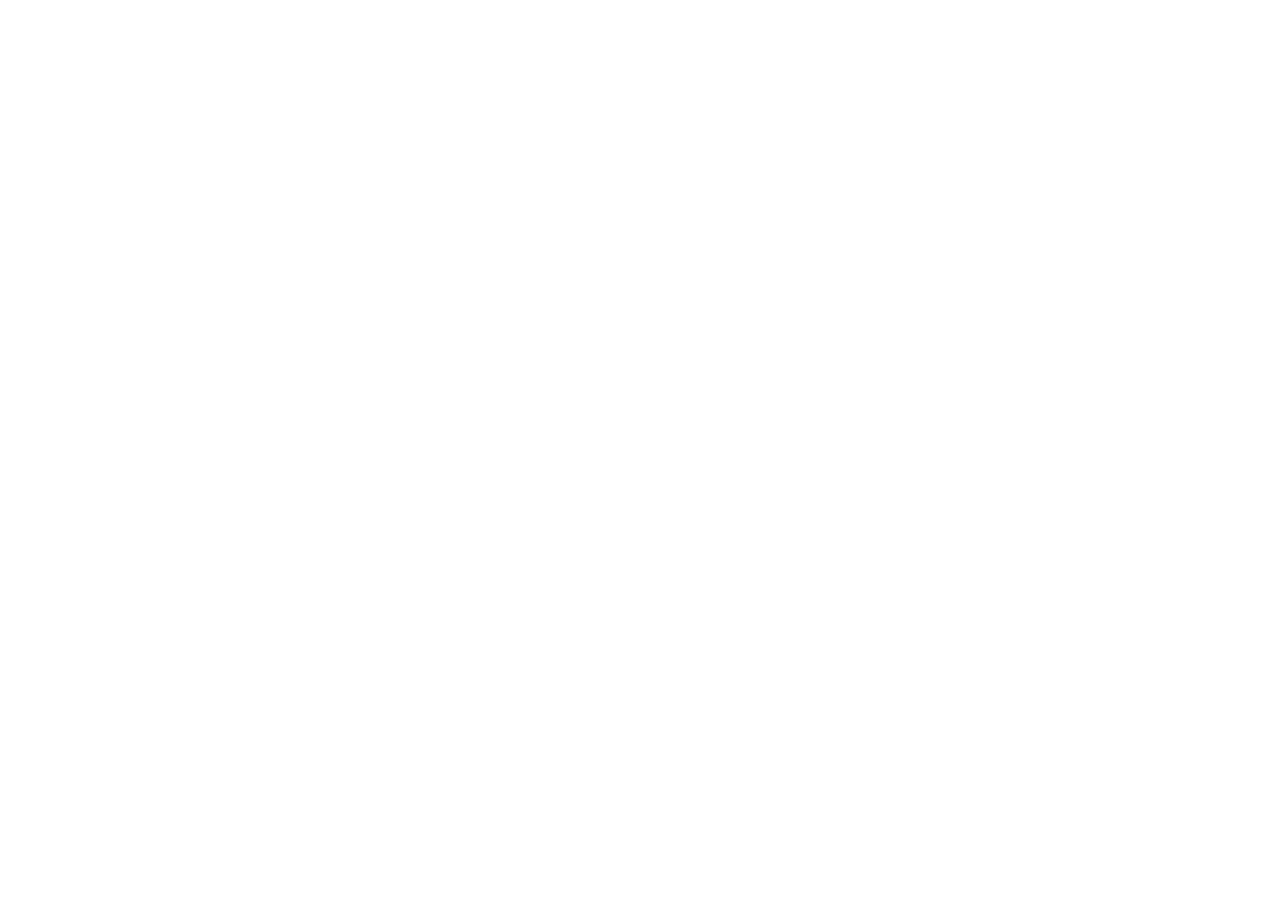
==== index.html @ d43e40a1 "criei a pag principal" ====
<!DOCTYPE html>
<html lang="pt-br">
<head>
    <meta charset="UTF-8">
    <meta http-equiv="X-UA-Compatible" content="IE=edge">
    <meta name="viewport" content="width=device-width, initial-scale=1.0">
    <link rel="shortcut icon" href="favicon.ico" type="image/x-icon">
    <title>Projeto Redes Sociais</title>
</head>
<body>
    
</body>
</html>
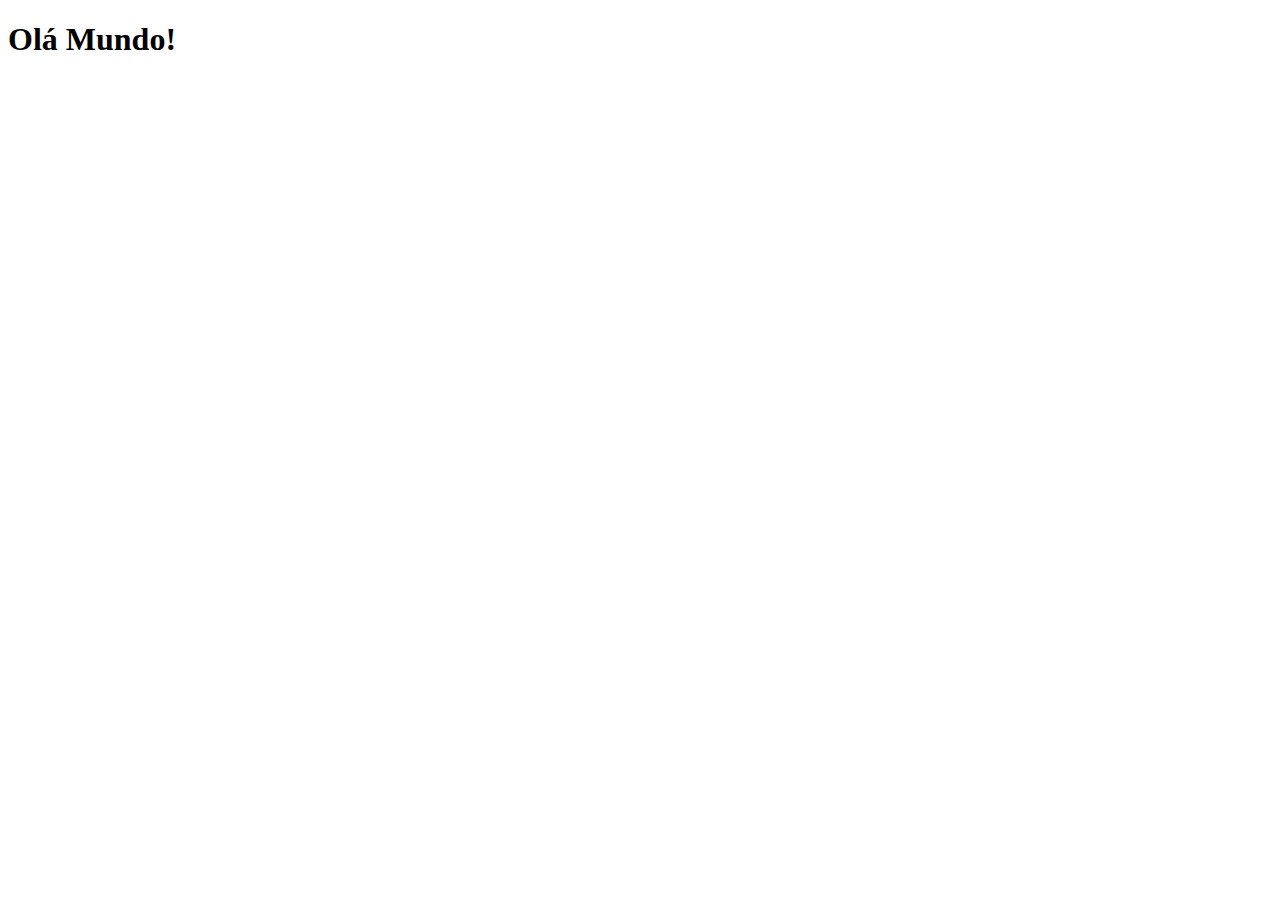
==== commit ad463293: "Update index.html" ====
--- a/index.html
+++ b/index.html
@@ -8,6 +8,6 @@
     <title>Projeto Redes Sociais</title>
 </head>
 <body>
-    
+    <h1>Olá Mundo!</h1>
 </body>
 </html>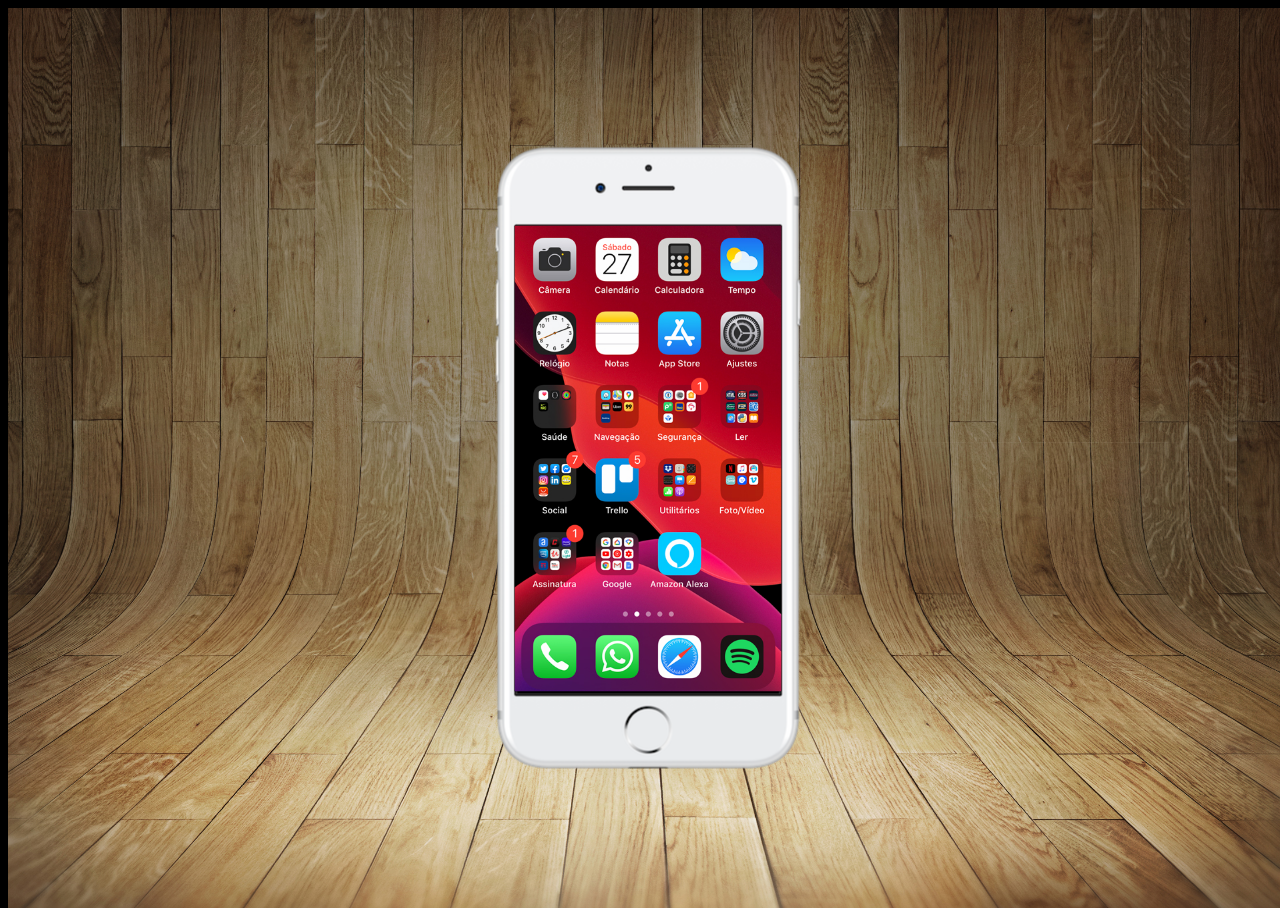
==== commit ee85be10: "criei a tela do celular" ====
--- a/index.html
+++ b/index.html
@@ -5,9 +5,17 @@
     <meta http-equiv="X-UA-Compatible" content="IE=edge">
     <meta name="viewport" content="width=device-width, initial-scale=1.0">
     <link rel="shortcut icon" href="favicon.ico" type="image/x-icon">
+    <link rel="stylesheet" href="estilos/style.css">
     <title>Projeto Redes Sociais</title>
 </head>
 <body>
-    <h1>Olá Mundo!</h1>
+    <main>
+        <section id="telefone">
+            <iframe src="home.html" name="tela" id="tela" frameborder="0"></iframe>
+        </section>
+        <section id="redes-sociais">
+
+        </section>
+    </main>
 </body>
 </html>--- a/estilos/style.css
+++ b/estilos/style.css
@@ -0,0 +1,37 @@
+@charset "UTF-8"
+* {
+    margin: 0px;
+    padding: 0%;
+    font-family: Arial, Helvetica, sans-serif;
+}
+
+html, body{
+    height: 100vh;
+    width: 100vw;
+    background-color: black;
+}
+body{
+    background: url(../imagens/fundo-madeira.jpg) no-repeat top center;
+    background-size: cover;
+    background-attachment: fixed;
+}
+main{
+    position: relative;
+    height: 100vh;
+}
+section#telefone{
+    position: absolute;
+    top: 50%;
+    left: 50%;
+    transform: translate(-50%, -50%);
+    height: 627px;
+    width: 311px;
+    background: url(../imagens/frame-iphone.png) no-repeat;
+}
+iframe#tela{
+    position: relative;
+    top: 81px;
+    left: 22px;
+    width: 267px;
+    height: 466px;
+}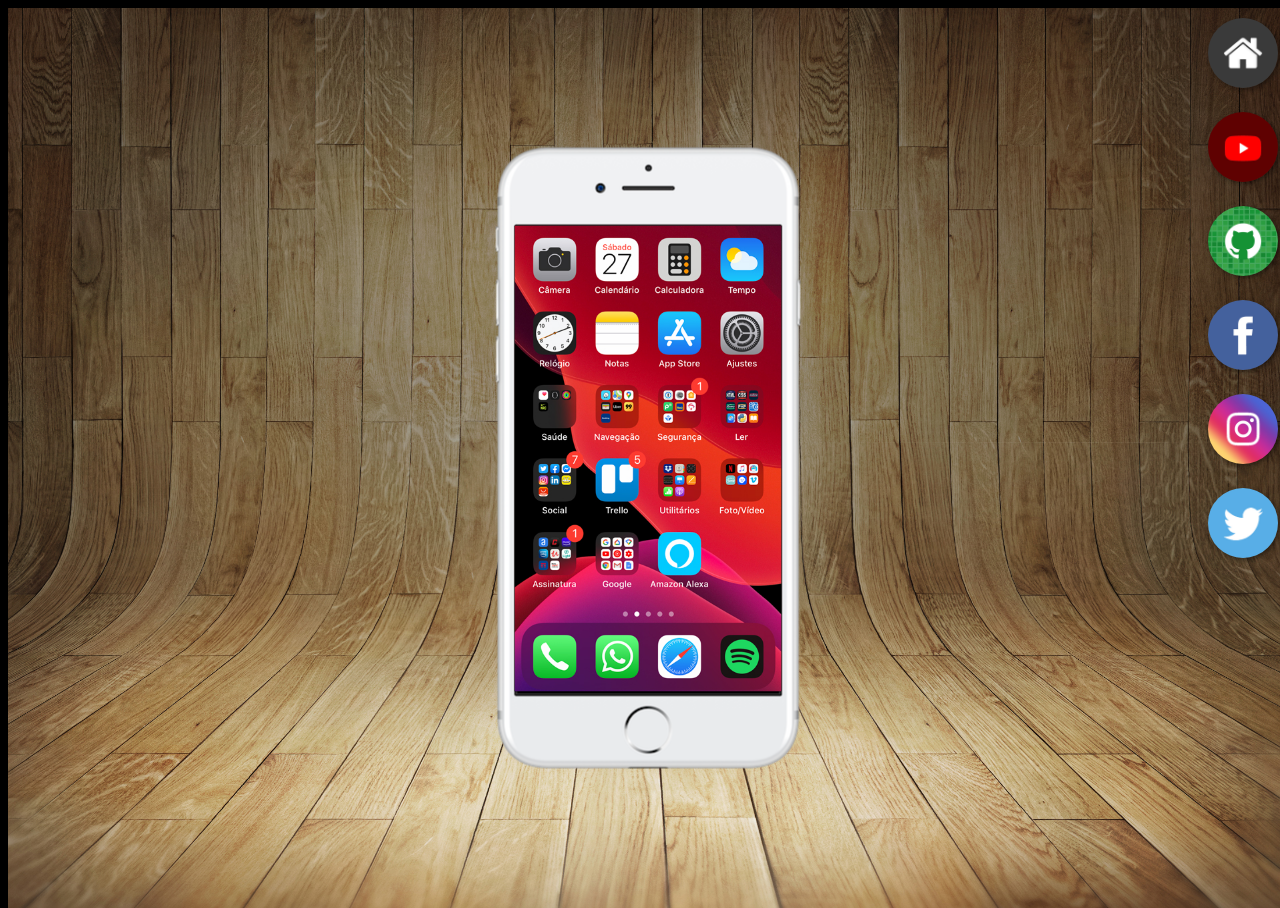
==== commit ceb0746a: "configurar os botoes" ====
--- a/index.html
+++ b/index.html
@@ -11,10 +11,17 @@
 <body>
     <main>
         <section id="telefone">
-            <iframe src="home.html" name="tela" id="tela" frameborder="0"></iframe>
+            <iframe src="home.html" name="tela" id="tela" frameborder="0">
+                Seu navegador não é compatível...
+            </iframe>
         </section>
         <section id="redes-sociais">
-
+            <a href="#" target="tela"><img src="imagens/logo-home.jpg" alt="Home"></a> <br>
+            <a href="#" target="tela"><img src="imagens/logo-youtube.jpg" alt="Youtube"></a> <br>
+            <a href="#" target="tela"><img src="imagens/logo-github.jpg" alt="GitHub"></a> <br>
+            <a href="#" target="tela"><img src="imagens/logo-facebook.jpg" alt="Facebook"></a> <br>
+            <a href="#" target="tela"><img src="imagens/logo-instagram.jpg" alt="Instagram"></a> <br>
+            <a href="#" target="tela"><img src="imagens/logo-twitter.jpg" alt="X"></a> <br>
         </section>
     </main>
 </body>
--- a/estilos/style.css
+++ b/estilos/style.css
@@ -34,4 +34,20 @@
     left: 22px;
     width: 267px;
     height: 466px;
+}
+section#redes-sociais{
+    text-align: right;
+}
+section#redes-sociais img{
+    width: 70px;
+    margin: 10px;
+    border-radius: 50%;
+    box-shadow: 2px 2px 5px rgba(0, 0, 0, 0.411);
+    box-sizing: border-box;
+}
+section#redes-sociais img:hover{
+    border: 2px solid rgba(255, 255, 255, 0.404);
+    transform: translate(-3px, -3px);
+    box-shadow: 5px 5px 10px rgba(0, 0, 0, 0.541);
+    transition: transform .4s, border .7s;
 }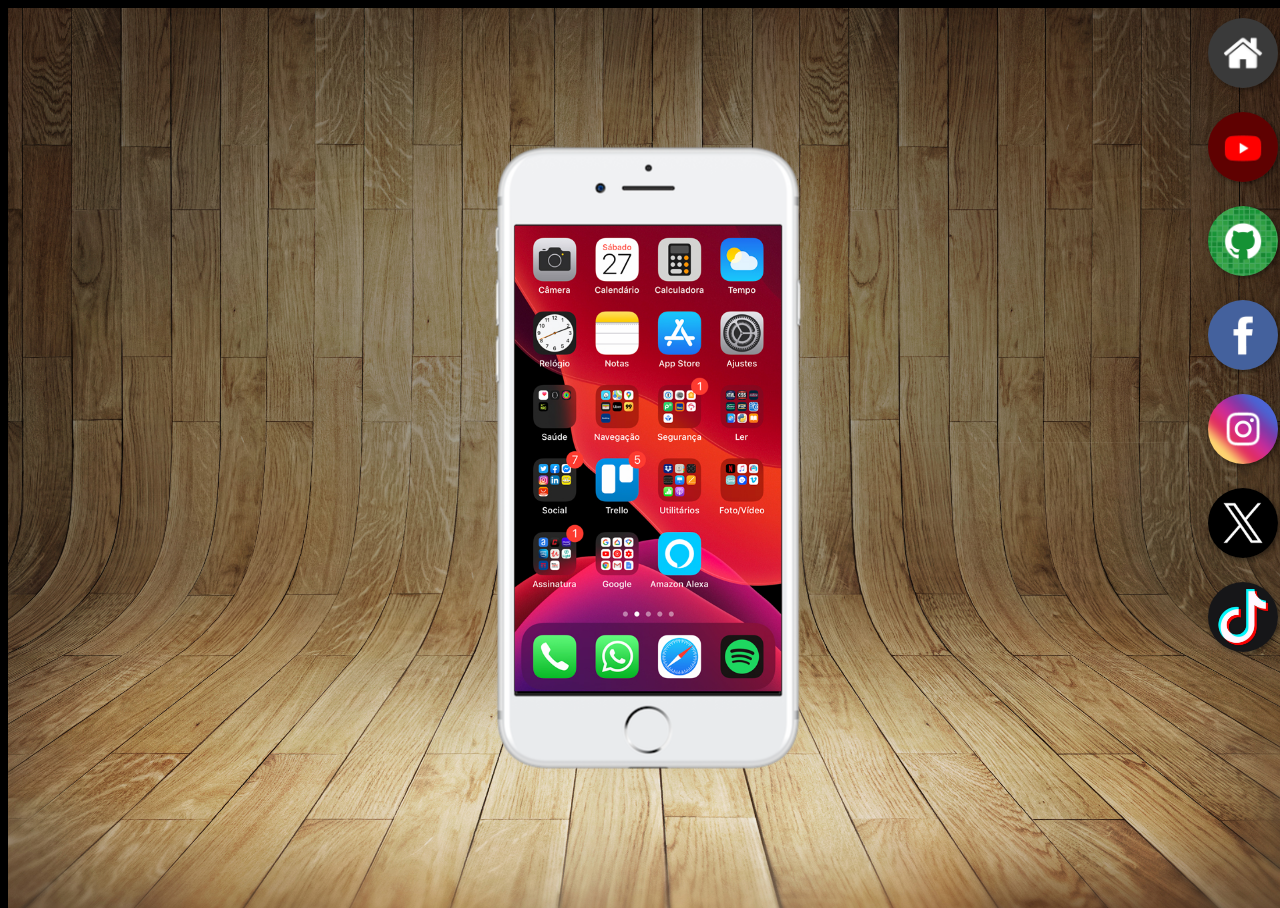
==== commit 34c7c5bf: "incluindo os links" ====
--- a/index.html
+++ b/index.html
@@ -16,12 +16,14 @@
             </iframe>
         </section>
         <section id="redes-sociais">
-            <a href="#" target="tela"><img src="imagens/logo-home.jpg" alt="Home"></a> <br>
-            <a href="#" target="tela"><img src="imagens/logo-youtube.jpg" alt="Youtube"></a> <br>
-            <a href="#" target="tela"><img src="imagens/logo-github.jpg" alt="GitHub"></a> <br>
-            <a href="#" target="tela"><img src="imagens/logo-facebook.jpg" alt="Facebook"></a> <br>
-            <a href="#" target="tela"><img src="imagens/logo-instagram.jpg" alt="Instagram"></a> <br>
-            <a href="#" target="tela"><img src="imagens/logo-twitter.jpg" alt="X"></a> <br>
+            <a href="home.html" target="tela"><img src="imagens/logo-home.jpg" alt="Home"></a> <br>
+            <a href="youtube.html" target="tela"><img src="imagens/logo-youtube.jpg" alt="Youtube"></a> <br>
+            <a href="github.html" target="tela"><img src="imagens/logo-github.jpg" alt="GitHub"></a> <br>
+            <a href="facebook.html" target="tela"><img src="imagens/logo-facebook.jpg" alt="Facebook"></a> <br>
+            <a href="instagram.html" target="tela"><img src="imagens/logo-instagram.jpg" alt="Instagram"></a> <br>
+            <a href="x.html" target="tela"><img src="imagens/X.jpg" alt="X"></a> <br>
+            <a href="tiktok.html" target="tela"><img src="imagens/TikTok.jpeg" alt="X"></a> <br>
+
         </section>
     </main>
 </body>
